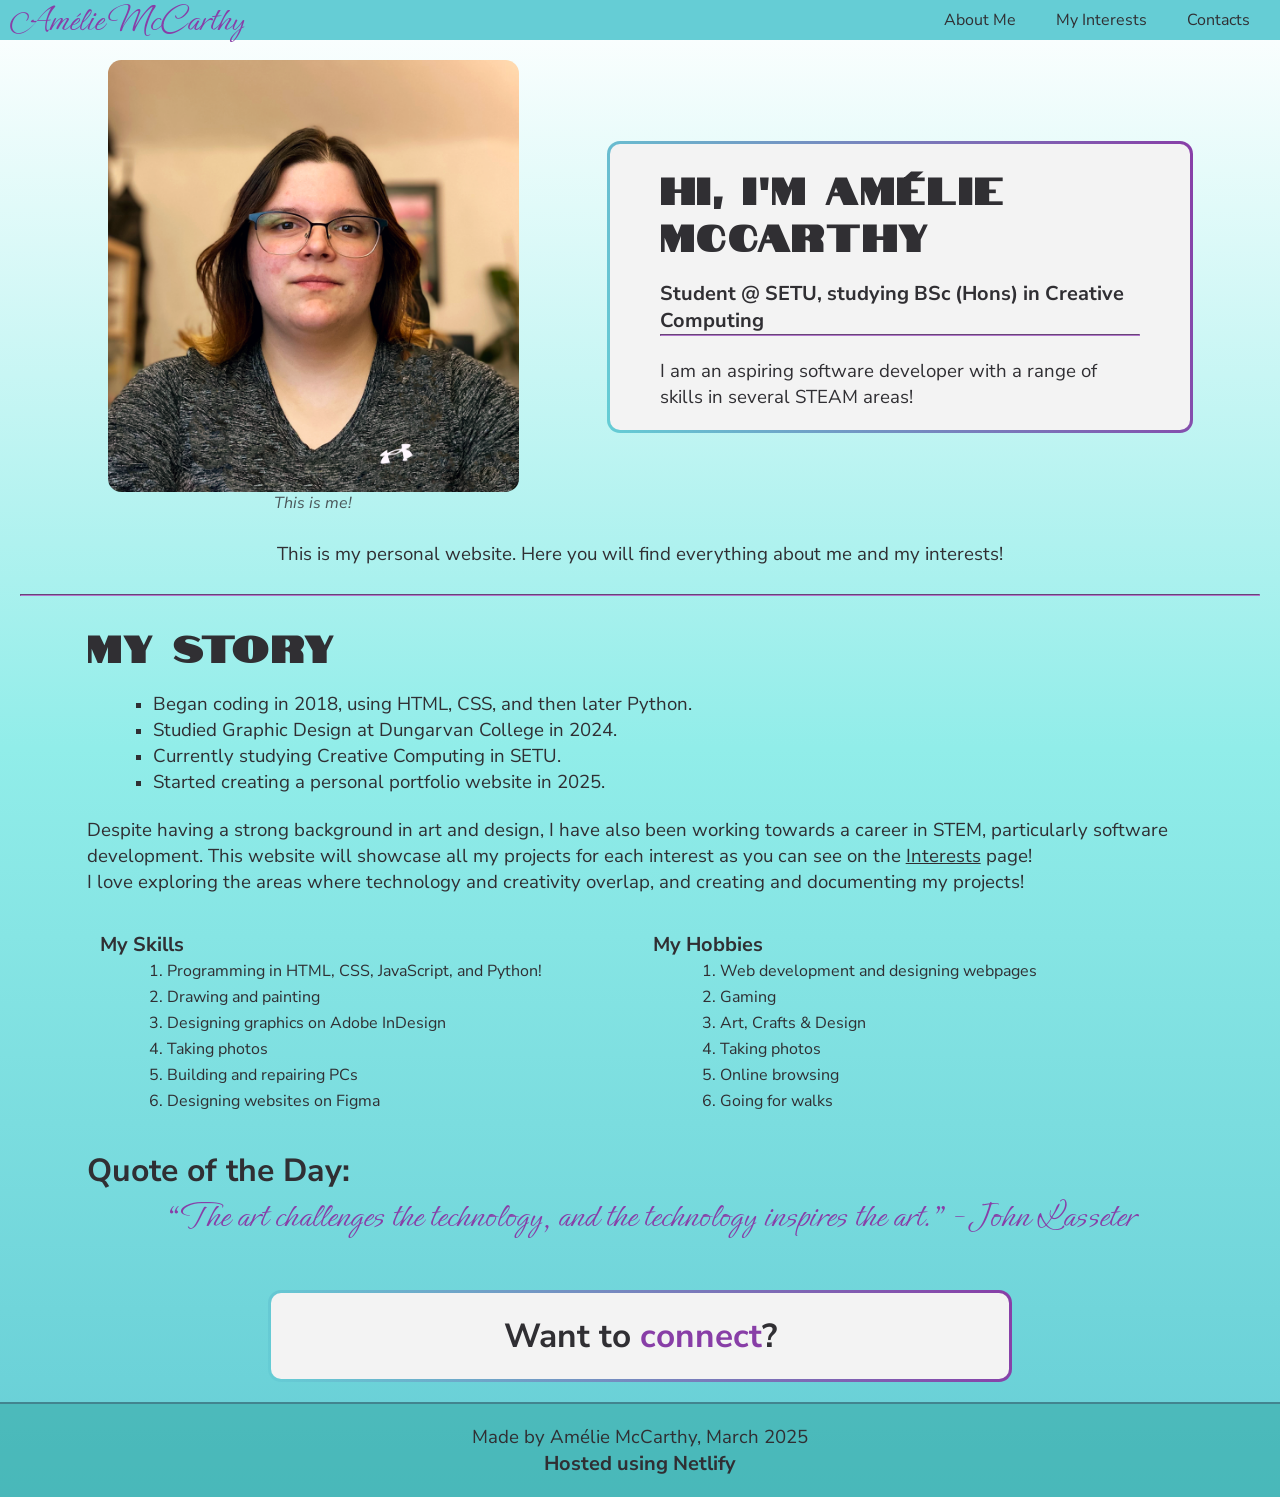
==== index.html @ 3856dcba "Initial commit" ====
<!DOCTYPE html>
<html lang="en">

<head>
    <meta charset="UTF-8">
    <meta name="viewport" content="width=device-width, initial-scale=1.0">

    <!-- Custom Styling -->
    <link rel="stylesheet" href="css/style.css">
    <link rel="preconnect" href="https://fonts.googleapis.com">
    <link rel="preconnect" href="https://fonts.gstatic.com" crossorigin>
    <link
        href="https://fonts.googleapis.com/css2?family=Ephesis&family=Notable&family=Nunito+Sans:ital,opsz,wght@0,6..12,200..1000;1,6..12,200..1000&display=swap"
        rel="stylesheet">
    <title>Web Dev Assignment 1</title>

    <!-- Page Specific Styling -->
    <link rel="stylesheet" href="/css/index.css">
</head>

<body>
    <header>
        <nav>
            <p id="myName"><a href="/index.html">Amélie McCarthy</a></p>
            <ul id="navLinks">
                <li><a href="/index.html#backstory">About Me</a></li>
                <li class="dropdown">
                    <a href="/interests.html" class="dropdownBtn">My Interests</a>
                    <ul class="dropdownContent">
                        <li class="dropdownItem"><a href="/tech.html">Tech</a></li>
                        <li class="dropdownItem"><a href="/art.html">Art</a></li>
                        <li class="dropdownItem"><a href="/photo.html">Photography</a></li>
                    </ul>
                </li>
                <li><a href="/contacts.html">Contacts</a></li>
            </ul>
        </nav>
    </header>

    <main>
        <section id="intro">
            <div class="introContainer">
                <div class="introItems">
                    <figure>
                        <img src="/images/profile.png" alt="Image of me" class="profilePic">
                        <figcaption>This is me!</figcaption>
                    </figure>
                </div>
                <div class="introItems introItems2 fancyBorderContainer">
                    <div class="fancyBorderContent">
                        <h1 class="introText">Hi, I'm Amélie McCarthy</h1> <br>
                        <h3 class="introDesc">Student @ SETU, studying BSc (Hons) in Creative Computing</h3> <hr> <br>
                        <p>I am an aspiring software developer with a range of skills in several STEAM areas!</p>
                    </div>
                </div>
            </div>
            <div class="introContainer2">
                <p id="bio">This is my personal website. Here you will find everything about me and my interests!</p>
            </div>
        </section>

        <hr>

        <section id="backstory">
            <h1>My Story</h1> <br>
            <ul>
                <li>
                    <p>Began coding in 2018, using HTML, CSS, and then later Python.</p>
                </li>
                <li>
                    <p>Studied Graphic Design at Dungarvan College in 2024.</p>
                </li>
                <li>
                    <p>Currently studying Creative Computing in SETU.</p>
                </li>
                <li>
                    <p>Started creating a personal portfolio website in 2025.</p>
                </li>
            </ul> <br>
            <p>Despite having a strong background in art and design, I have also been working towards a career in STEM,
                particularly software development. This website will showcase all my projects for each interest as you
                can see on the <a href="interests.html">Interests</a> page!</p>
            <p>I love exploring the areas where technology and creativity overlap, and creating and documenting my
                projects!</p> <br>
            <div class="two-cols">
                <div class="col">
                    <h3>My Skills</h2>
                        <ol>
                            <li>Programming in HTML, CSS, JavaScript, and Python!</li>
                            <li>Drawing and painting</li>
                            <li>Designing graphics on Adobe InDesign</li>
                            <li>Taking photos</li>
                            <li>Building and repairing PCs</li>
                            <li>Designing websites on Figma</li>
                        </ol>
                </div>
                <div class="col">
                    <h3>My Hobbies</h2>
                        <ol>
                            <li>Web development and designing webpages</li>
                            <li>Gaming</li>
                            <li>Art, Crafts & Design</li>
                            <li>Taking photos</li>
                            <li>Online browsing</li>
                            <li>Going for walks</li>
                        </ol>
                </div>
            </div>
            <br>
            <div class="quoteOfTheDay">
                <h2>Quote of the Day:</h2>
                <blockquote><q>The art challenges the technology, and the technology inspires the art.</q> - John Lasseter</blockquote>
            </div>
            <br>
        </section>

        <section id="connect">
            <div class="fancyBorderContainer">
                <div class="fancyBorderContent">
                    <h2><a href="/contacts.html">Want to <span>connect</span>?</a></h2>
                </div>
            </div>
        </section>
    </main>

    <footer>
        <p>Made by Amélie McCarthy, March 2025</p>
        <h3>Hosted using Netlify</h3>
    </footer>
</body>

</html>
---- css/style.css ----
:root {
    /*Colour variables*/
    --cyan: #65cdd5;
    --cyan-pastel: #91ede9;
    --cyan-pastel2:rgb(197, 255, 245);
    --cyan-dark: #20999169;
    --purple: #883ea7;
    --purple-pastel: #b175ca;
    --violet-light: #8991ee;
    --main-bg: #fff;
    --container-bg: #f3f3f3;
    --container-shadow: #d9d9d9;
    --text-color: #302f33;
    --text-color-transparent: rgba(48, 47, 51, 0.8);
    --shadow: rgba(47, 33, 62, 0.35);
    --shadow2: #121724;


}



/*DEFAULTS*/
* {
    box-sizing: border-box;
    margin: 0;
    padding: 0;

    color: var(--text-color);
    font-family: 'Nunito Sans', sans-serif;
}

p {
    color: var(--text-color);
    font-family: 'Nunito Sans', sans-serif;
    font-size: 14pt;
}

h1 {
    font-family: 'Notable';
    letter-spacing: 2pt;
    font-size:36px;
}

h2,h3,h4 {
    font-family: 'Nunito Sans', sans-serif;
    font-weight: bold;
}

h2 {
    font-size:24pt;
}

h3 {
    font-size: 15pt;
}

q, blockquote {
    padding-left: 30pt;
    font-family: 'Ephesis', serif;
    font-size:28pt;
    color: var(--purple);
}

figcaption {
    font-style: italic;
    color: var(--text-color-transparent);
}

img {
    border-radius: 10pt;
}

hr {
    border-color: var(--purple-pastel);
    border-width: 1.5px;
}

span {
    color: var(--purple);
}

body {
    min-height: 100vh;
    max-height: 100%;
    width: 100%;

    background: linear-gradient(to bottom, var(--main-bg), var(--cyan-pastel), var(--cyan));
    background-repeat: no-repeat;
    background-size: cover;
    background-attachment: scroll;
}

main {
    padding: 20px;
}

header,
footer {
    width: 100%;
    background: var(--cyan);
}

header {
    position: sticky;
    top: 0;
    z-index: 10;
}

footer {
    bottom:0;
    background: var(--cyan-dark);
    padding: 20px;
    text-align: center;
    border-top: 2px solid var(--shadow);
}

section {
    width: 100%;
    height: auto;
}

::selection {
    background-color: var(--purple-pastel);
    color: white !important;
}



/*TABLE STYLES*/
table, th, td {
    border: 1px solid var(--cyan-dark);
}

table {
    border-collapse: collapse;
    width: 60%;
    min-height: 180px;
    line-height: 30px;
}

thead th {
    background-color: var(--cyan-pastel);
    color: var(--purple);
}

tbody>tr:nth-of-type(even) {
    background-color: var(--cyan);
}

tbody>tr:nth-of-type(even) {
    background-color: var(--cyan-dark);
}

tbody>tr>td:nth-of-type(1) {
    text-align: center;
    font-style: italic;
}

tbody>tr>td:nth-of-type(n+2) {
    padding-left:20px;
    padding-right:20px;
}

table tr:hover {
    background-color: var(--cyan-pastel2);
    transform: scale(1.05);
    box-shadow: 0px 8px 16px var(--shadow);
}
table td a:visited {
    color: var(--purple);
}
table td a:active {
    background-color: var(--purple);
    color: var(--main-bg);
}
table td a:hover {
    color: var(--violet-light);
}



/*NAVBAR*/
nav {
    width: 100%;
    height: 40px;
    display: flex;
    justify-content: space-between;
    align-items: center;
    padding: 0 10px;
}

nav>ul#navLinks {
    display: flex;
    flex-direction: row;
    text-decoration: none;
    list-style: none;
}

nav>ul#navLinks>li {
    margin: 0 20px;
    display: block;
    height: 40px;
}

nav>ul#navLinks>li>a {
    display: flex;
    height: 100%;
    text-decoration: none;
    align-items: center;
}

/*Custom name styling in navbar*/
#myName a {
    text-decoration: none;
    font-family: 'Ephesis', serif;
    font-size:28pt;
    color: var(--purple);
}

#myName a:hover {
    color: var(--violet-light);
    text-shadow: 2px 2px 6px var(--container-bg);
}

/*dropdown styles*/
.dropdown {
    position: relative;
    display: inline-block;
}

.dropdownContent {
    display: none;
    position: absolute;
    min-width: 100px;
    background-color: var(--cyan-pastel);
    box-shadow: 0px 8px 16px var(--shadow);
    z-index: 1; /*shows above other items*/
    list-style: none;
    justify-items: center;
}

.dropdownItem {
    width: 100%;
    height: 100%;
    align-items: center;
}

.dropdownContent>.dropdownItem>a {
    display: flex;
    height: 100%;
    padding: 10pt 20pt;
    text-align: center;
    text-decoration: none;
    align-items: center;
}

.dropdownContent>.dropdownItem:hover {
    background-color: var(--container-bg);
    color: var(--cyan);
}

.dropdown:hover .dropdownContent,
.dropdownContent:hover {
    display: block;
    visibility: visible;
}

.dropdown:hover a.dropdownBtn, nav>ul#navLinks>li>a:hover {
    color: var(--violet-light);
}

.dropdown:active a.dropdownBtn, nav>ul#navLinks>li>a:active {
    background-color: var(--purple-pastel);
    color: white !important;
}



/*CUSTOM COMPONENTS*/
/*use fancyBorderContainer as parent to fancyBorderContent for faux gradient border*/
.fancyBorderContainer {
    position: relative;
    background: linear-gradient(75deg, var(--cyan), var(--purple));
    border-radius: 13px;
    padding: 3px;
}
.fancyBorderContent {
    background-color: var(--container-bg);
    border-radius: 10px;
    padding: 20px 50px;
}

.profilePic {
    justify-content: center;
    max-width: 70%;
    min-width: 100px;
    height: auto;
}

#arrows {
    margin: auto;
    display: flex;
    justify-content: space-between;
    max-width: 60%;
}
#arrows > img {
    width:50px;
    height: auto;
}
---- css/index.css ----
/*For index.html*/


section#intro {
    min-height: 500px;
}

section#intro .introContainer {
    display: flex;
    flex-direction: row;
    align-items: center;
    justify-content: center;
}

.introContainer>.introItems {
    width: 50%;
}

.introContainer>.introItems>figure {
    display: flex;
    flex-direction: column;
    align-items: center;
}

.introContainer>.introItems2 {
    margin-right: 50pt;
    overflow: wrap;
}

.introContainer2 #bio {
    text-align: center;
    padding: 20pt;
}

section#backstory {
    min-height: 400px;
    padding: 20pt 50pt;
}

section#backstory ul {
    list-style: square;
}

section#backstory ul,
section#backstory ol {
    padding-left: 50pt;
    line-height: 26px;
}

section#connect {
    text-align: center;
    padding: 0 20%;
}

section#connect h2 a,
section#connect h2 a span {
    font-size: 25pt;
    text-decoration: none;
    font-style: normal;
}

section#connect h2 a {
    text-decoration: none;
    font-style: normal;
}

section#connect h2 a span:hover {
    color: var(--violet-light);
}

div.two-cols {
    display:flex;
    flex-direction: row;
    flex-wrap: wrap;
    justify-content: space-evenly;
}
div.col {
    padding:10pt;
    flex-grow: 2;
    flex-shrink: 1;
    flex-basis: 200px;
}
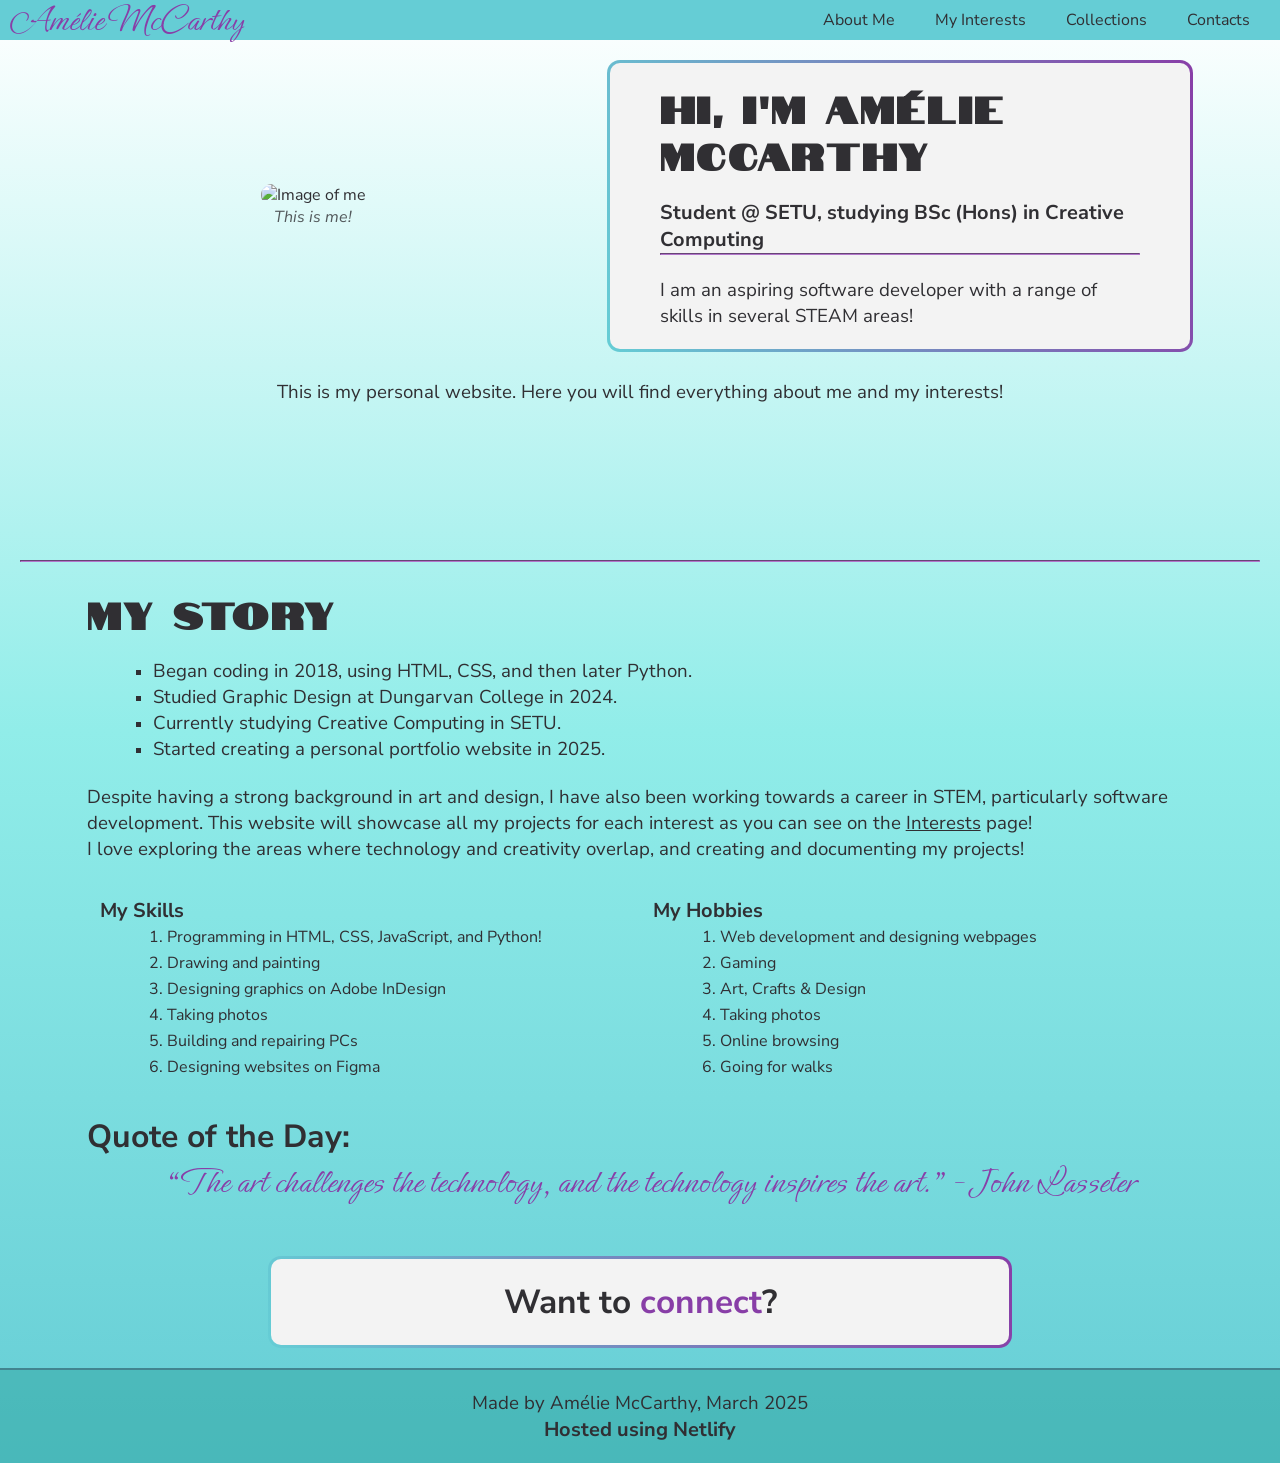
==== commit fa1920d5: "Added gems.html, bic.html, and navbar compatibility" ====
--- a/index.html
+++ b/index.html
@@ -32,6 +32,13 @@
                         <li class="dropdownItem"><a href="/photo.html">Photography</a></li>
                     </ul>
                 </li>
+                <li class="dropdown">
+                    <a href="#" class="dropdownBtn">Collections</a>
+                    <ul class="dropdownContent">
+                        <li class="dropdownItem"><a href="/gems.html">Gemstones</a></li>
+                        <li class="dropdownItem"><a href="/bic.html">BIC Pens</a></li>
+                    </ul>
+                </li>
                 <li><a href="/contacts.html">Contacts</a></li>
             </ul>
         </nav>
@@ -42,7 +49,7 @@
             <div class="introContainer">
                 <div class="introItems">
                     <figure>
-                        <img src="/images/profile.png" alt="Image of me" class="profilePic">
+                        <img src="/images/profile.jpg" alt="Image of me" class="profilePic">
                         <figcaption>This is me!</figcaption>
                     </figure>
                 </div>
